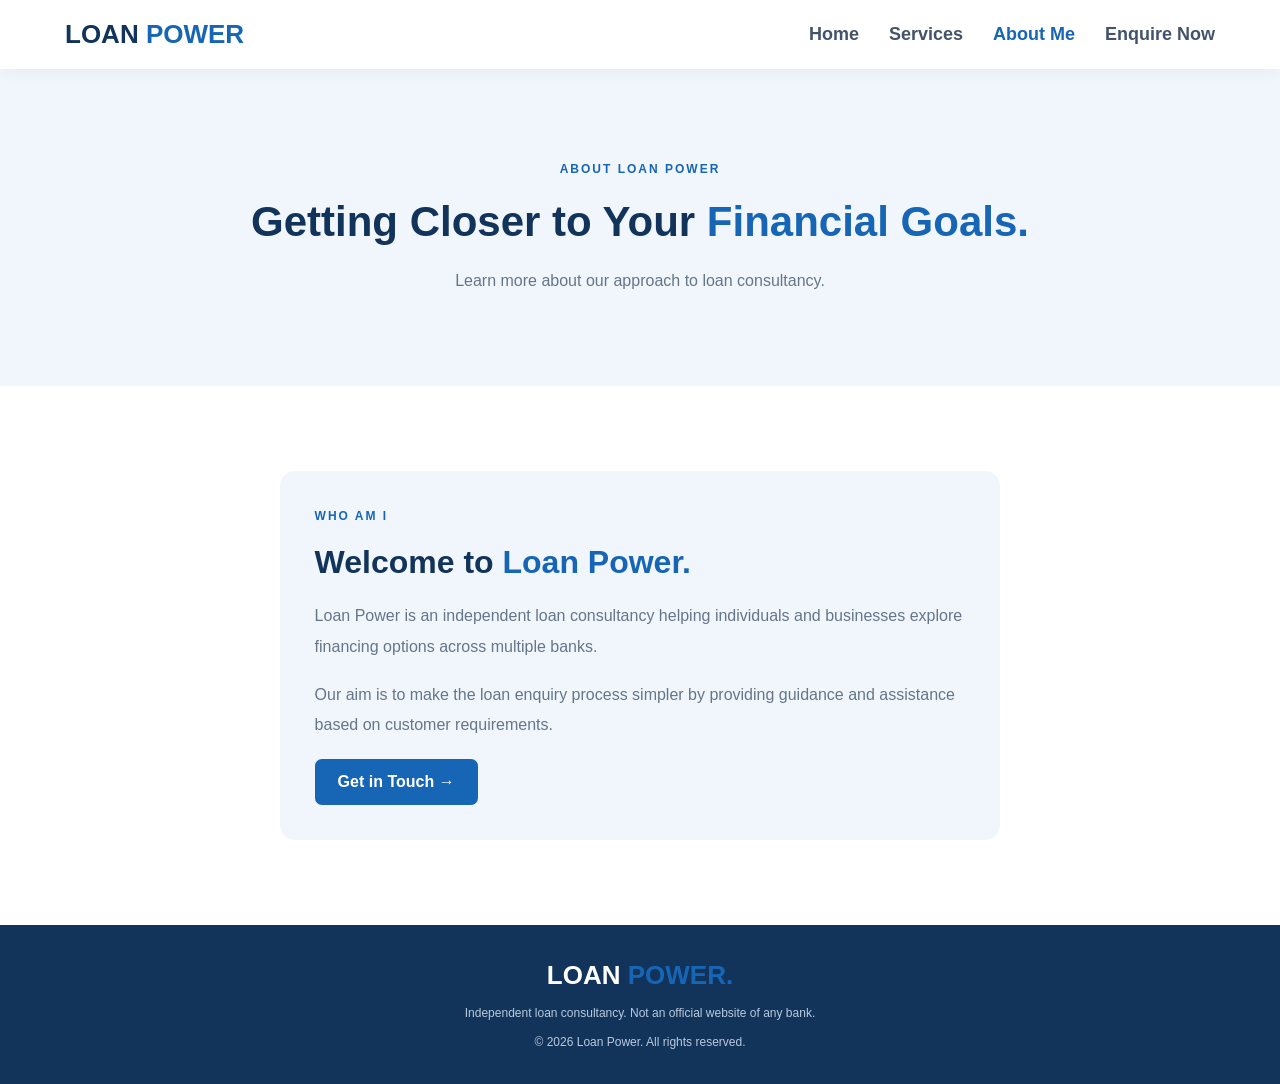
==== about.html @ e9b78a1d "Add files via upload" ====
<!DOCTYPE html>
<html lang="en">
<head>
    <meta charset="UTF-8">
    <meta name="viewport" content="width=device-width, initial-scale=1.0">
    <title>Loan Power | About Us</title>
    <link rel="stylesheet" href="style.css">
</head>
<body>

<header>
    <nav class="navbar">
        <a href="index.html" class="logo">LOAN <span>POWER</span></a>
        <button class="menu-btn" onclick="toggleMenu()">☰</button>

        <div class="nav-links" id="navLinks">
            <a href="index.html">Home</a>
            <a href="services.html">Services</a>
            <a href="about.html" class="active">About Me</a>
            <a href="contact.html">Enquire Now</a>
        </div>
    </nav>
</header>

<main>
<section class="page-banner">
    <span class="tag">ABOUT LOAN POWER</span>
    <h1>Getting Closer to Your <span>Financial Goals.</span></h1>
    <p>Learn more about our approach to loan consultancy.</p>
</section>

<section class="section about-content">
    <div class="about-box">
        <span class="tag">WHO AM I</span>
        <h2>Welcome to <span>Loan Power.</span></h2>

        <p>
            Loan Power is an independent loan consultancy
            helping individuals and businesses explore
            financing options across multiple banks.
        </p>

        <p>
            Our aim is to make the loan enquiry process
            simpler by providing guidance and assistance
            based on customer requirements.
        </p>


        <a href="contact.html" class="primary-btn">Get in Touch →</a>
    </div>
</section>
</main>

<footer>
    <a href="index.html" class="logo footer-logo">LOAN <span>POWER.</span></a>
    <p>Independent loan consultancy. Not an official website of any bank.</p>
    <p>© 2026 Loan Power. All rights reserved.</p>
</footer>

<script src="script.js"></script>
</body>
</html>
---- style.css ----
* {
    margin: 0;
    padding: 0;
    box-sizing: border-box;
}

:root {
    --blue: #1765B5;
    --dark: #12345B;
    --light: #F1F6FC;
    --text: #65758A;
}

html {
    scroll-behavior: smooth;
}

body {
    font-family: Arial, sans-serif;
    color: var(--dark);
    background: white;
}

/* NAVBAR */

header {
    position: sticky;
    top: 0;
    z-index: 100;
    background: white;
    box-shadow: 0 2px 15px #0000000D;
}

.navbar {
    max-width: 1200px;
    margin: auto;
    padding: 19px 25px;
    display: flex;
    justify-content: space-between;
    align-items: center;
}

.logo {
    text-decoration: none;
    font-size: 26px;
    font-weight: 800;
    color: var(--dark);
}

.logo span, h1 span, h2 span {
    color: var(--blue);
}

.nav-links {
    display: flex;
    gap: 30px;
}

.nav-links a {
    color: #43536A;
    text-decoration: none;
    font-size: 18px;
    font-weight: 600;
}

.nav-links a:hover,
.nav-links a.active {
    color: var(--blue);
}

.nav-button, .primary-btn {
    background: var(--blue);
    color: white;
    text-decoration: none;
    padding: 14px 23px;
    border-radius: 7px;
    font-size: 16px;
    font-weight: 600;
    border: none;
    cursor: pointer;
    display: inline-block;
}

.nav-button:hover, .primary-btn:hover {
    background: var(--dark);
}

.menu-btn {
    display: none;
    border: none;
    background: none;
    font-size: 25px;
    cursor: pointer;
}

/* HOME HERO */

.hero {
    min-height: 560px;
    background: linear-gradient(120deg, #F1F6FC, white);
    padding: 85px max(calc((100% - 1150px) / 2), 6%);
    display: flex;
    align-items: center;
    justify-content: space-between;
    gap: 50px;
}

.hero-content {
    max-width: 600px;
}

.tag {
    color: var(--blue);
    font-size: 12px;
    font-weight: 800;
    letter-spacing: 2px;
}

.hero h1, .page-banner h1 {
    font-size: clamp(38px, 5vw, 58px);
    line-height: 1.2;
    margin: 20px 0;
}

.hero p, .page-banner p {
    color: var(--text);
    line-height: 1.8;
    margin-bottom: 25px;
}

.hero-buttons {
    display: flex;
    gap: 15px;
    flex-wrap: wrap;
}

.secondary-btn {
    padding: 13px 22px;
    border: 1px solid var(--blue);
    border-radius: 7px;
    color: var(--blue);
    text-decoration: none;
    font-weight: 600;
}

.hero-visual {
    background: #DCEAF9;
    border-radius: 20px;
    padding: 45px 30px;
    min-width: 330px;
    text-align: center;
}

.visual-icon {
    font-size: 65px;
}

.visual-line {
    height: 3px;
    background: var(--blue);
    margin: 25px 0;
}

.visual-stats {
    display: flex;
    justify-content: space-around;
    gap: 10px;
    font-size: 12px;
    font-weight: bold;
    color: var(--blue);
}

/* GENERAL SECTIONS */

.section {
    padding: 85px 7%;
}

.section-heading {
    text-align: center;
    max-width: 650px;
    margin: 0 auto 45px;
}

.section-heading h2 {
    font-size: 36px;
    margin: 15px 0;
}

.section-heading p {
    color: var(--text);
    line-height: 1.8;
}

/* FEATURES */

.feature-grid {
    max-width: 1100px;
    margin: auto;
    display: grid;
    grid-template-columns: repeat(3, 1fr);
    gap: 22px;
}

.feature-card {
    padding: 30px;
    border: 1px solid #E4ECF5;
    border-radius: 13px;
}

.feature-card h3 {
    margin: 15px 0;
}

.feature-card p {
    color: var(--text);
    line-height: 1.7;
    font-size: 14px;
}

.service-icon {
    font-size: 35px;
}

/* PAGE BANNER */

.page-banner {
    text-align: center;
    padding: 90px 20px;
    background: var(--light);
}

.page-banner h1 {
    font-size: 42px;
}

.page-banner p {
    margin-bottom: 0;
}

/* SERVICES */

.loan-list {
    max-width: 850px;
    margin: auto;
}

.loan-item {
    display: flex;
    align-items: center;
    gap: 25px;
    padding: 23px;
    border-bottom: 1px solid #E4ECF5;
    transition: 0.2s;
}

.loan-item:hover {
    background: var(--light);
    padding-left: 32px;
}

.loan-item span {
    color: var(--blue);
    font-weight: 800;
}

.loan-item h3 {
    font-size: 18px;
}

.center-button {
    text-align: center;
    margin-top: 40px;
}

/* ABOUT */

.about-content {
    max-width: 900px;
    margin: auto;
}

.about-box {
    padding: 35px;
    border-radius: 15px;
    background: var(--light);
}

.about-box h2 {
    font-size: 32px;
    margin: 20px 0;
}

.about-box p {
    color: var(--text);
    line-height: 1.9;
    margin-bottom: 18px;
}

/* CONTACT */

.contact-section {
    background: white;
}

.contact-form {
    max-width: 550px;
    margin: auto;
    padding: 35px;
    border: 1px solid #E4ECF5;
    border-radius: 15px;
    box-shadow: 0 10px 35px #12345B0D;
    display: flex;
    flex-direction: column;
    gap: 13px;
}

.contact-form h2 {
    margin-bottom: 15px;
}

.contact-form label {
    font-size: 14px;
    font-weight: 600;
}

.contact-form input,
.contact-form select,
.contact-form textarea {
    width: 100%;
    padding: 14px;
    border: 1px solid #DCE5EF;
    border-radius: 7px;
    font-family: inherit;
    font-size: 14px;
    outline-color: var(--blue);
}

.contact-form textarea {
    min-height: 120px;
    resize: vertical;
}

.form-message {
    color: var(--blue);
    font-size: 13px;
    line-height: 1.5;
}

/* CTA */

.cta {
    background: var(--blue);
    color: white;
    text-align: center;
    padding: 65px 20px;
}

.cta h2 {
    font-size: 32px;
    margin-bottom: 15px;
}

.cta p {
    margin-bottom: 25px;
}

.white-btn {
    background: white;
    color: var(--blue);
    padding: 14px 23px;
    text-decoration: none;
    border-radius: 7px;
    font-weight: bold;
    display: inline-block;
}

/* FOOTER */

footer {
    background: var(--dark);
    color: white;
    text-align: center;
    padding: 35px 20px;
}

.footer-logo {
    color: white;
}

footer p {
    font-size: 12px;
    color: #B9C9DD;
    margin-top: 15px;
}

/* MOBILE */

@media (max-width: 768px) {

    .navbar {
        flex-wrap: wrap;
    }

    .nav-links {
        display: none;
        flex-direction: column;
        width: 100%;
        padding: 20px 0;
        gap: 20px;
    }

    .nav-links.active {
        display: flex;
    }

    .nav-button {
        display: none;
    }

    .menu-btn {
        display: block;
    }

    .hero {
        flex-direction: column;
        text-align: center;
        padding: 65px 7%;
    }

    .hero-visual {
        width: 100%;
        min-width: 0;
    }

    .hero-buttons {
        justify-content: center;
    }

    .feature-grid {
        grid-template-columns: 1fr;
    }

    .page-banner h1 {
        font-size: 34px;
    }

    .contact-form {
        padding: 23px;
    }
}
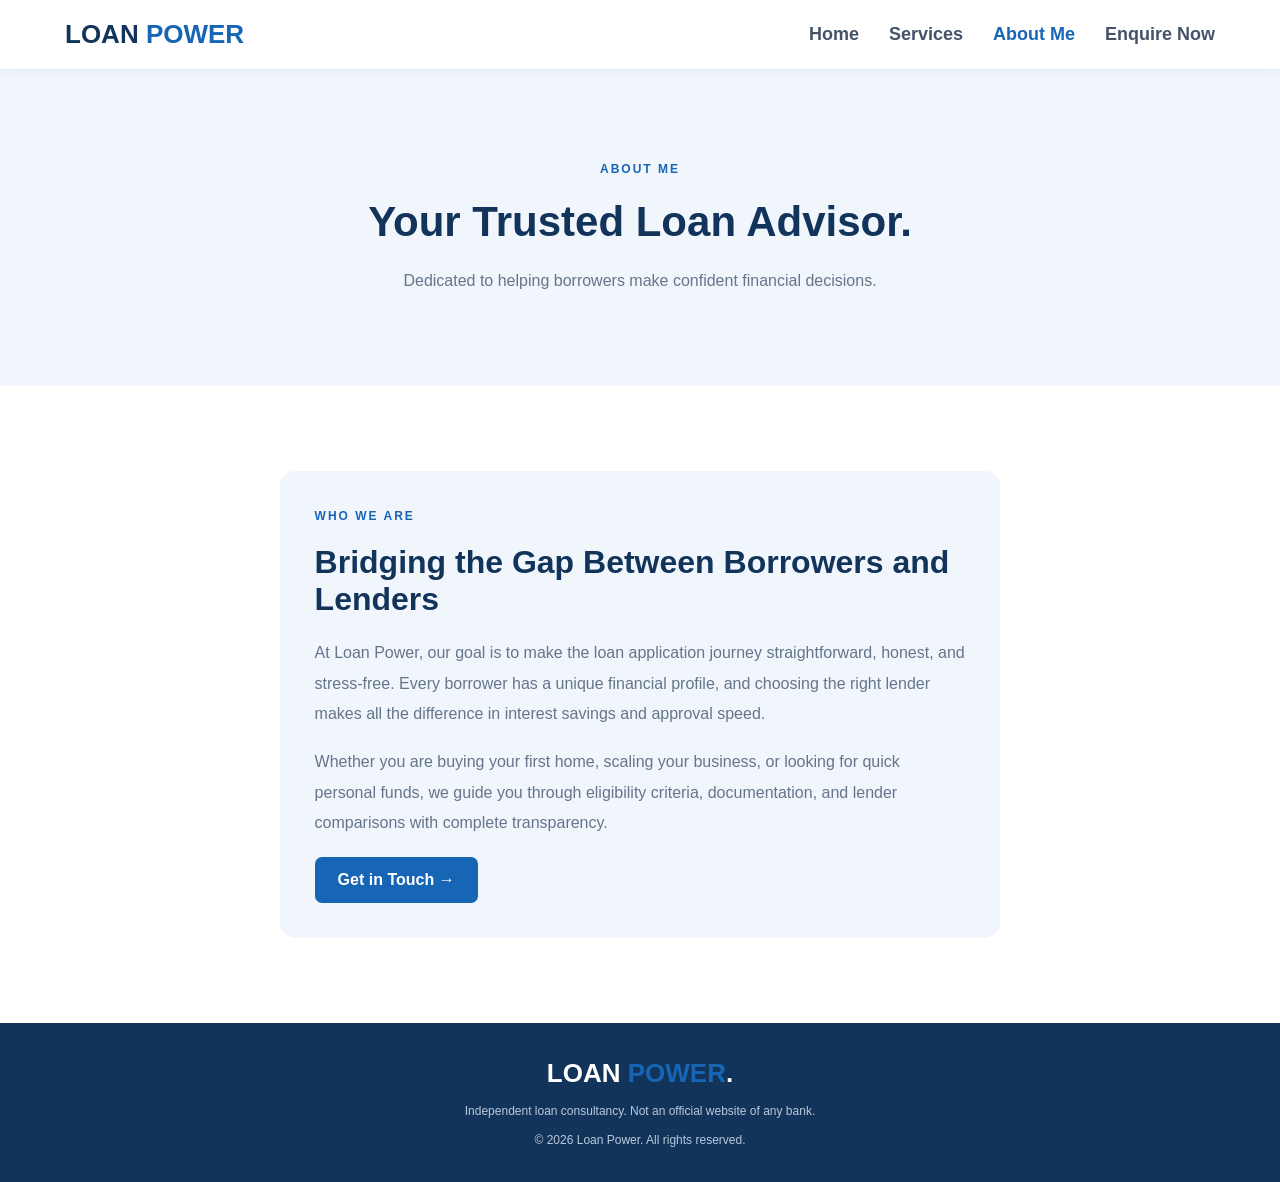
==== commit c7233731: "Add files via upload" ====
--- a/about.html
+++ b/about.html
@@ -1,64 +1,48 @@
-
 <!DOCTYPE html>
 <html lang="en">
 <head>
     <meta charset="UTF-8">
     <meta name="viewport" content="width=device-width, initial-scale=1.0">
-    <title>Loan Power | About Us</title>
+    <title>Loan Power | About Me</title>
     <link rel="stylesheet" href="style.css">
 </head>
 <body>
 
-<header>
-    <nav class="navbar">
-        <a href="index.html" class="logo">LOAN <span>POWER</span></a>
-        <button class="menu-btn" onclick="toggleMenu()">☰</button>
+    <header>
+        <div class="navbar">
+            <a href="index.html" class="logo">LOAN <span>POWER</span></a>
+            <button class="menu-btn" onclick="toggleMenu()">☰</button>
+            <nav class="nav-links" id="navLinks">
+                <a href="index.html">Home</a>
+                <a href="services.html">Services</a>
+                <a href="about.html" class="active">About Me</a>
+                <a href="contact.html">Enquire Now</a>
+            </nav>
+        </div>
+    </header>
 
-        <div class="nav-links" id="navLinks">
-            <a href="index.html">Home</a>
-            <a href="services.html">Services</a>
-            <a href="about.html" class="active">About Me</a>
-            <a href="contact.html">Enquire Now</a>
+    <section class="page-banner">
+        <span class="tag">ABOUT ME</span>
+        <h1>Your Trusted Loan Advisor.</h1>
+        <p>Dedicated to helping borrowers make confident financial decisions.</p>
+    </section>
+
+    <section class="section about-content">
+        <div class="about-box">
+            <span class="tag">WHO WE ARE</span>
+            <h2>Bridging the Gap Between Borrowers and Lenders</h2>
+            <p>At Loan Power, our goal is to make the loan application journey straightforward, honest, and stress-free. Every borrower has a unique financial profile, and choosing the right lender makes all the difference in interest savings and approval speed.</p>
+            <p>Whether you are buying your first home, scaling your business, or looking for quick personal funds, we guide you through eligibility criteria, documentation, and lender comparisons with complete transparency.</p>
+            <a href="contact.html" class="primary-btn">Get in Touch →</a>
         </div>
-    </nav>
-</header>
+    </section>
 
-<main>
-<section class="page-banner">
-    <span class="tag">ABOUT LOAN POWER</span>
-    <h1>Getting Closer to Your <span>Financial Goals.</span></h1>
-    <p>Learn more about our approach to loan consultancy.</p>
-</section>
+    <footer>
+        <a href="index.html" class="logo footer-logo">LOAN <span>POWER</span>.</a>
+        <p>Independent loan consultancy. Not an official website of any bank.</p>
+        <p>© 2026 Loan Power. All rights reserved.</p>
+    </footer>
 
-<section class="section about-content">
-    <div class="about-box">
-        <span class="tag">WHO AM I</span>
-        <h2>Welcome to <span>Loan Power.</span></h2>
-
-        <p>
-            Loan Power is an independent loan consultancy
-            helping individuals and businesses explore
-            financing options across multiple banks.
-        </p>
-
-        <p>
-            Our aim is to make the loan enquiry process
-            simpler by providing guidance and assistance
-            based on customer requirements.
-        </p>
-
-
-        <a href="contact.html" class="primary-btn">Get in Touch →</a>
-    </div>
-</section>
-</main>
-
-<footer>
-    <a href="index.html" class="logo footer-logo">LOAN <span>POWER.</span></a>
-    <p>Independent loan consultancy. Not an official website of any bank.</p>
-    <p>© 2026 Loan Power. All rights reserved.</p>
-</footer>
-
-<script src="script.js"></script>
+    <script src="script.js"></script>
 </body>
 </html>
--- a/style.css
+++ b/style.css
@@ -68,7 +68,7 @@
     color: var(--blue);
 }
 
-.nav-button, .primary-btn {
+.primary-btn {
     background: var(--blue);
     color: white;
     text-decoration: none;
@@ -81,7 +81,7 @@
     display: inline-block;
 }
 
-.nav-button:hover, .primary-btn:hover {
+.primary-btn:hover {
     background: var(--dark);
 }
 
@@ -266,6 +266,13 @@
 
 .loan-item h3 {
     font-size: 18px;
+}
+
+.loan-item p {
+    color: var(--text);
+    font-size: 14px;
+    margin-top: 5px;
+    line-height: 1.6;
 }
 
 .center-button {
@@ -414,10 +421,6 @@
         display: flex;
     }
 
-    .nav-button {
-        display: none;
-    }
-
     .menu-btn {
         display: block;
     }
